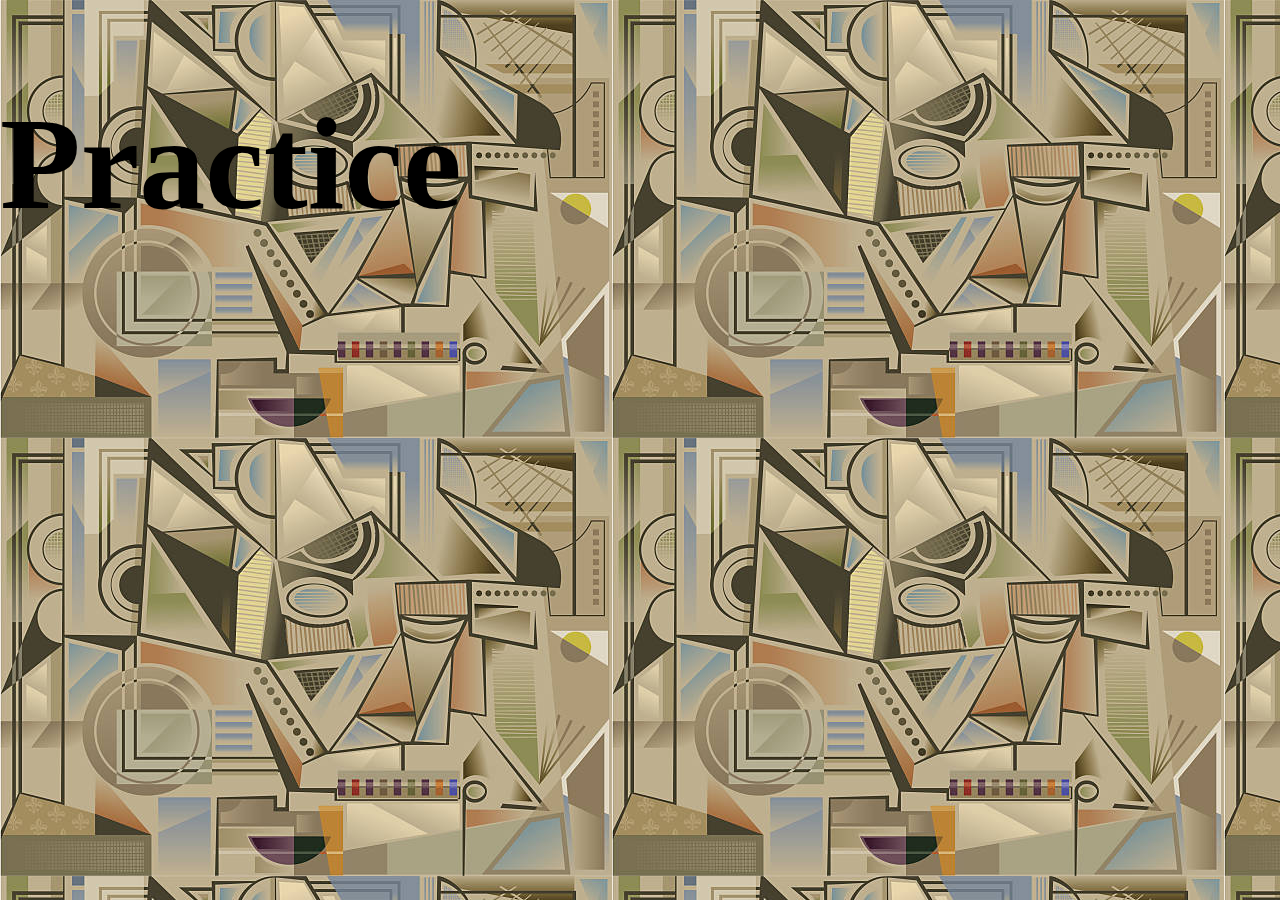
==== practice.html @ dfd6cf29 "new page" ====
<!doctype html>
<html class="no-js" lang="en">

<head>

  <meta charset="utf-8">
  <title>Responsive Layouts</title>
  <meta name="description" content="This site will serve as the hub for many sub responsive layouts">
  <meta name="viewport" content="width=device-width, initial-scale=1">

  <meta property="og:title" content="">
  <meta property="og:type" content="">
  <meta property="og:url" content="">
  <meta property="og:image" content="">

  <link rel="manifest" href="site.webmanifest">
  <link rel="apple-touch-icon" href="icon.png">
  <!-- Place favicon.ico in the root directory -->

  <link rel="stylesheet" href="css/normalize.css">
  <link rel="stylesheet" href="css/main.css">

  <meta name="theme-color" content="#fafafa">
</head>

<body>
  <!-- Place your site's HTML here -->
    <header>
        <h1 id="top">Practice</h1>
    </header>

    <div class="Practice-hero">

    </div>
    
  <script src="js/main.js"></script>
</body>

</html>
---- css/main.css ----
/* Place CSS styles here */
body {
    color:black;
    background-color: cornsilk;
    font-size: 66px;
    background-image: url(../img/istockphoto-481811379-612x612.jpg);
}

.snow-day {
    color: darkblue;
}

.snow-angel {
    border: 10px solid white;
}
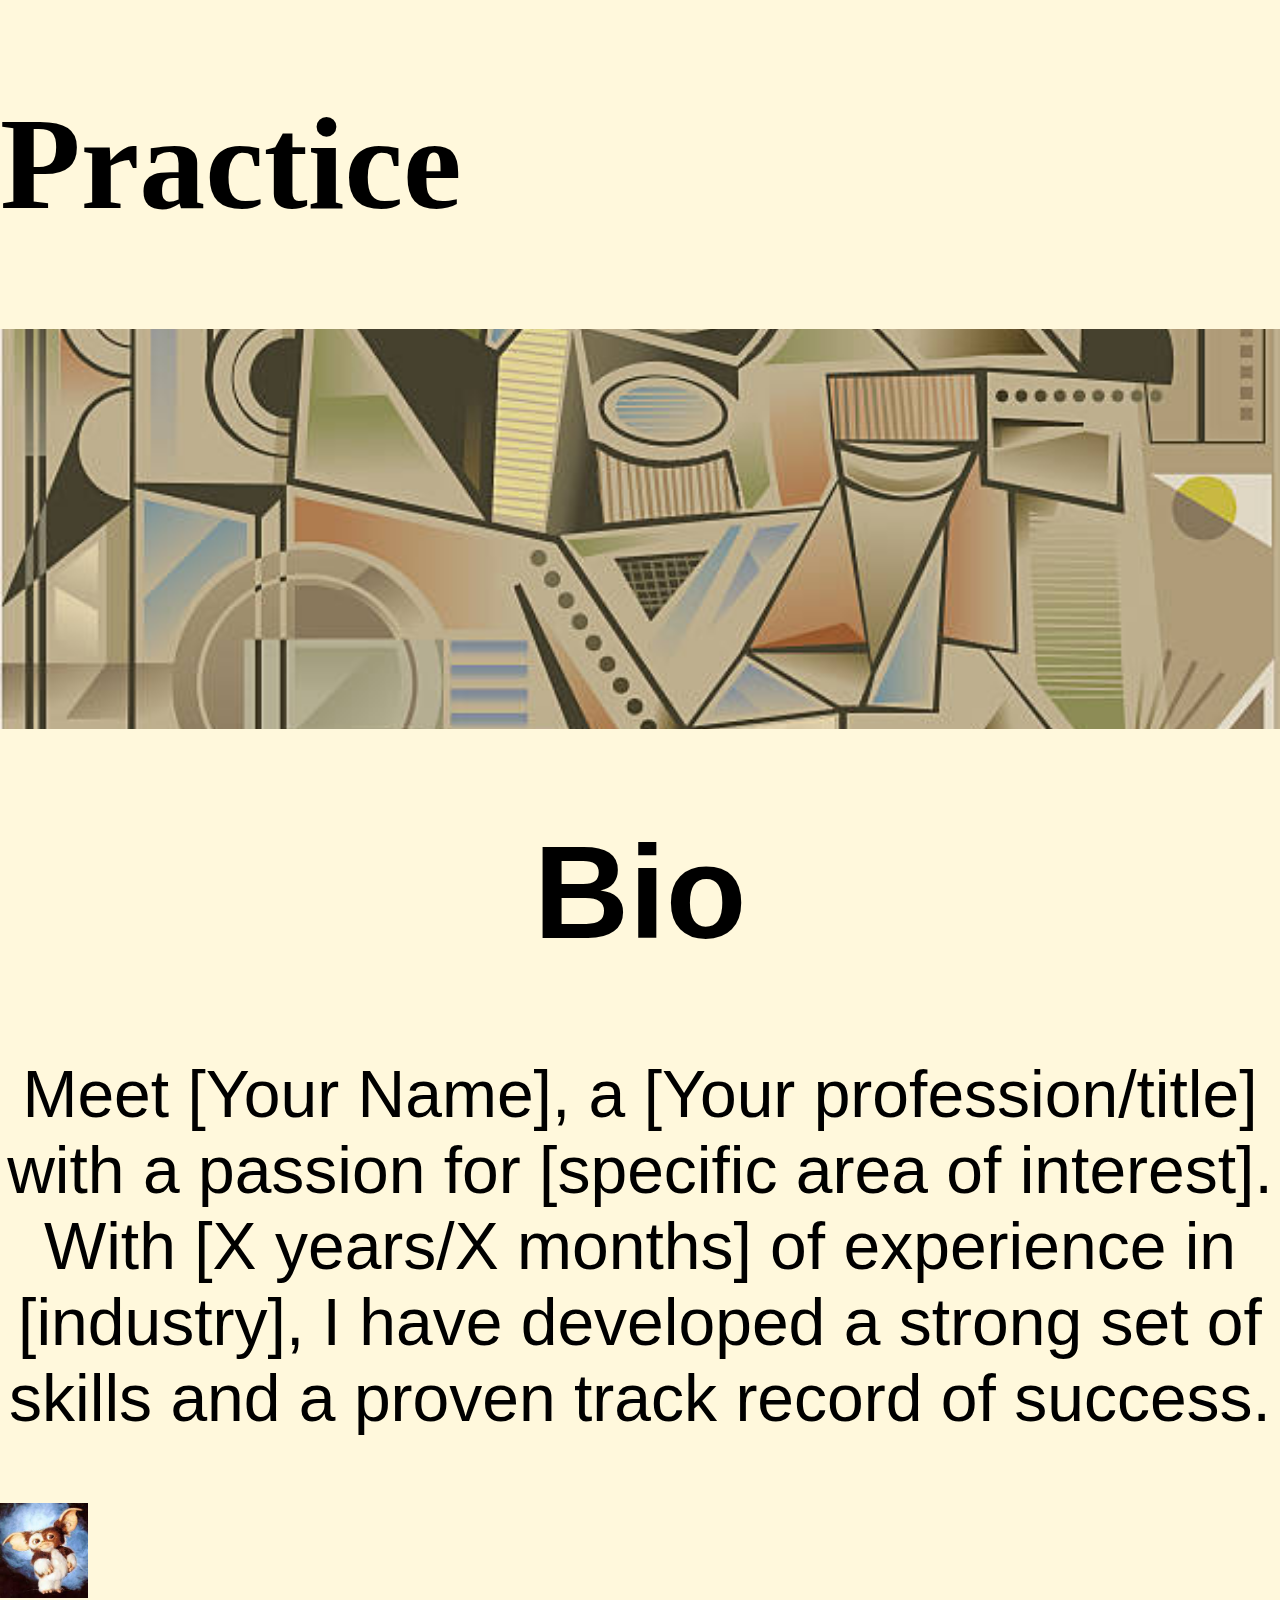
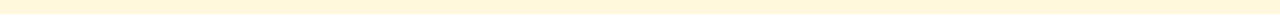
==== commit 71291052: "added bio" ====
--- a/practice.html
+++ b/practice.html
@@ -32,7 +32,19 @@
     <div class="Practice-hero">
 
     </div>
-    
+
+    <div class="Bio-container">
+       <h1>Bio</h1>
+       <p>Meet [Your Name], a [Your profession/title] with a passion for [specific area of interest]. 
+        With [X years/X months] of experience in [industry], I have developed a strong set of skills 
+        and a proven track record of success.</p>
+        
+    </div>
+
+    <div class="Gizz-Profile">
+        <img src="./img/giz2.jpg" width="88" alt="gizz">
+    </div>
+
   <script src="js/main.js"></script>
 </body>
 
--- a/css/main.css
+++ b/css/main.css
@@ -3,7 +3,6 @@
     color:black;
     background-color: cornsilk;
     font-size: 66px;
-    background-image: url(../img/istockphoto-481811379-612x612.jpg);
 }
 
 .snow-day {
@@ -12,4 +11,20 @@
 
 .snow-angel {
     border: 10px solid white;
+}
+
+.Practice-hero {
+    background-image: url(../img/istockphoto-481811379-612x612.jpg);
+    background-size: cover;
+    background-position: center;
+    min-height: 400px;;
+}
+
+.Bio-container {
+    font-family: Helvetica;
+    text-align: center;
+}
+
+.Gizz-Profile {
+    
 }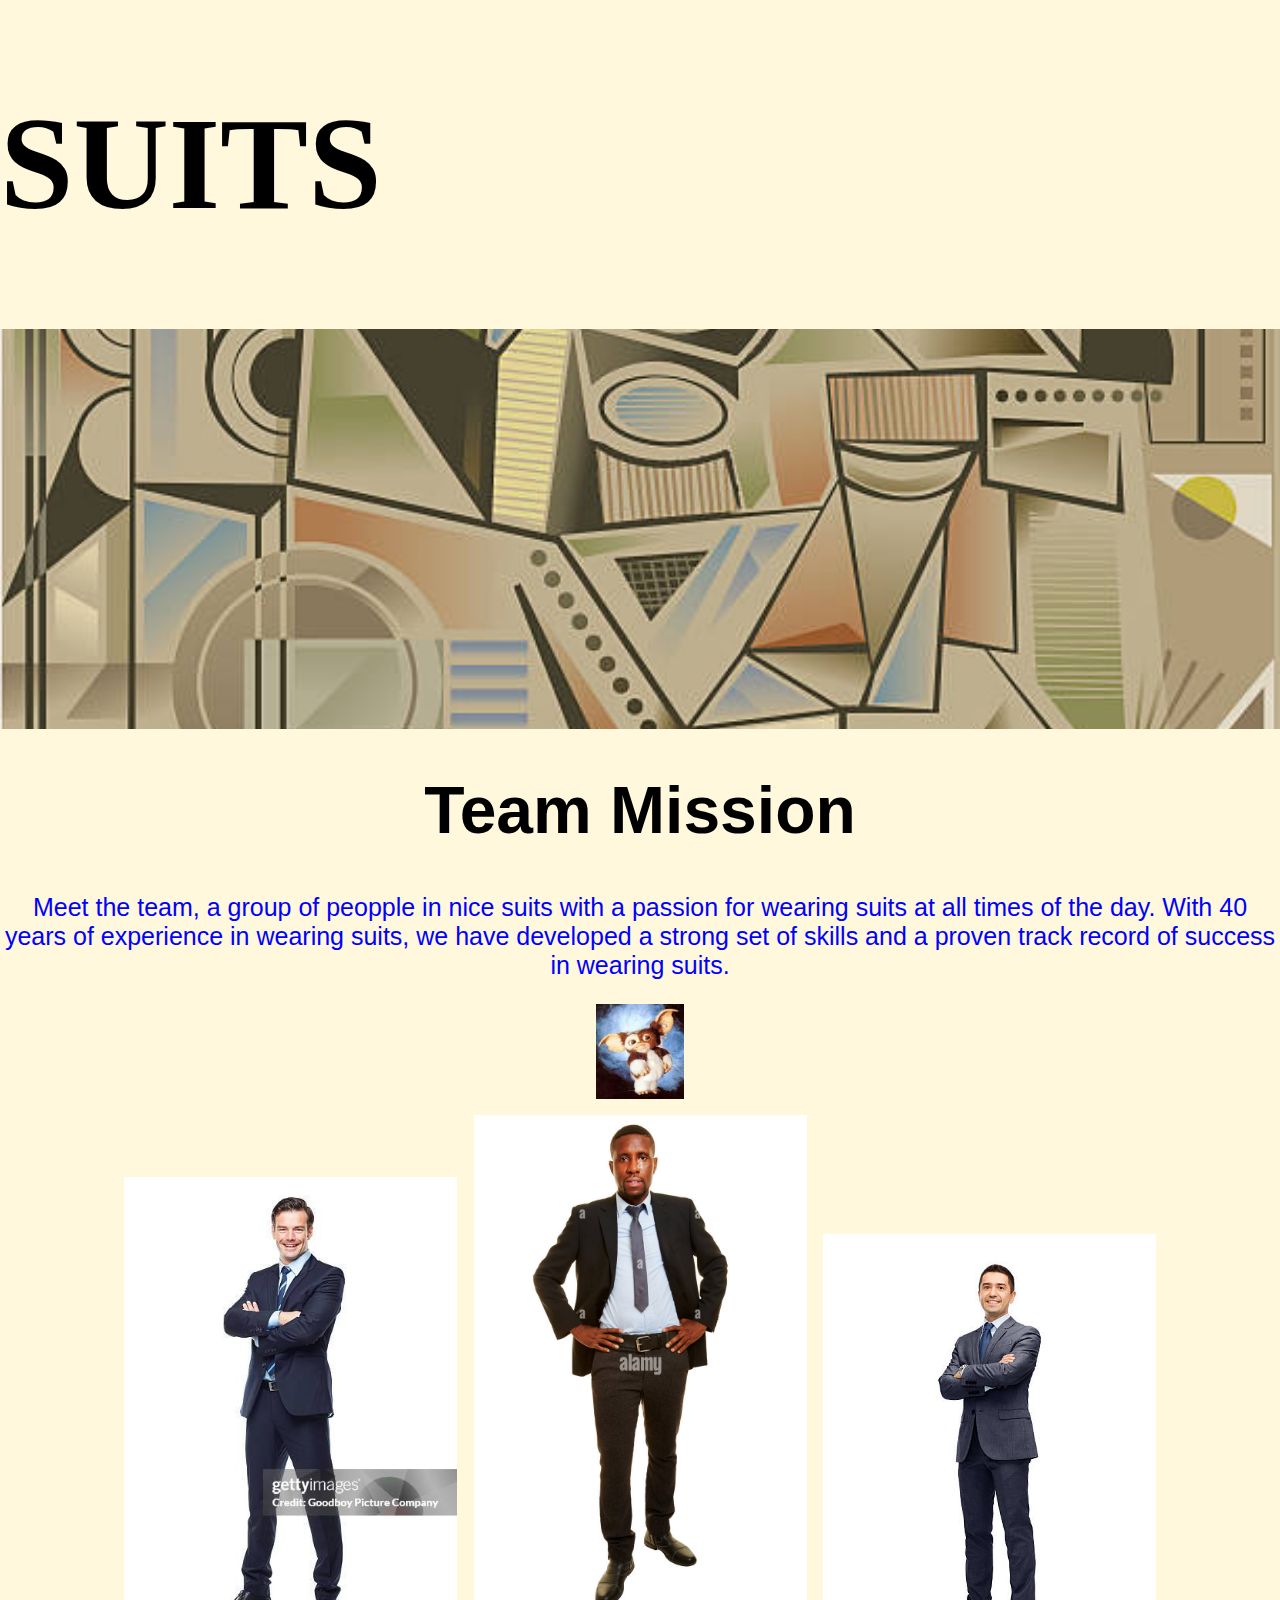
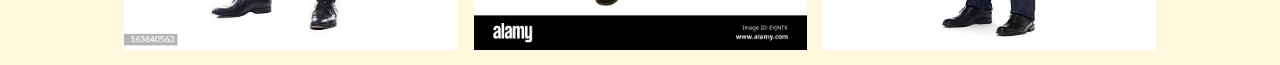
==== commit b503f284: "Added picture of Buissness men and  changed bio" ====
--- a/practice.html
+++ b/practice.html
@@ -26,7 +26,7 @@
 <body>
   <!-- Place your site's HTML here -->
     <header>
-        <h1 id="top">Practice</h1>
+        <h1 id="top">SUITS</h1>
     </header>
 
     <div class="Practice-hero">
@@ -34,18 +34,27 @@
     </div>
 
     <div class="Bio-container">
-       <h1>Bio</h1>
-       <p>Meet [Your Name], a [Your profession/title] with a passion for [specific area of interest]. 
-        With [X years/X months] of experience in [industry], I have developed a strong set of skills 
-        and a proven track record of success.</p>
+       <h1>Team Mission</h1>
+       <p>Meet the team, a group of peopple in nice suits with a passion for wearing suits at all times of the day. 
+        With 40 years of experience in wearing suits, we have developed a strong set of skills 
+        and a proven track record of success in wearing suits.</p>
         
     </div>
 
     <div class="Gizz-Profile">
         <img src="./img/giz2.jpg" width="88" alt="gizz">
     </div>
+    
+    <div class="Buisness-Men">
+        <img src="./img/gettyimages-163640563-612x612.jpg" width="333" alt="guy_in_suit">
+        <img src="./img/full-body-shot-of-black-business-man-in-a-suit-EYJNTK.jpg" width="333" alt="guy_in_suit_2">
+        <img src="./img/istockphoto-493116226-612x612.jpg" width="333" alt="guy_in_suit_3">
 
-  <script src="js/main.js"></script>
+    </div>
+ 
+    <script src="js/main.js"></script>
+
+    
 </body>
 
 </html>
--- a/css/main.css
+++ b/css/main.css
@@ -3,6 +3,15 @@
     color:black;
     background-color: cornsilk;
     font-size: 66px;
+}
+
+a{
+    color: black;
+}
+
+a:hover {
+    color: rgb(195, 93, 184);
+    text-shadow: rgb(185, 32, 185) 1px 0 10px;;
 }
 
 .snow-day {
@@ -21,10 +30,24 @@
 }
 
 .Bio-container {
-    font-family: Helvetica;
+    font-family: 'Gill Sans', sans-serif;
+    font-weight: 100;
     text-align: center;
+    font-size: 33px;
 }
 
 .Gizz-Profile {
-    
-}+    text-align: center;
+   
+}
+
+p {
+
+    color: blue;
+    font-size: 25px;
+    font-family: Arial, sans-serif;      
+}
+ 
+.Buisness-Men {
+    text-align: center;
+}
